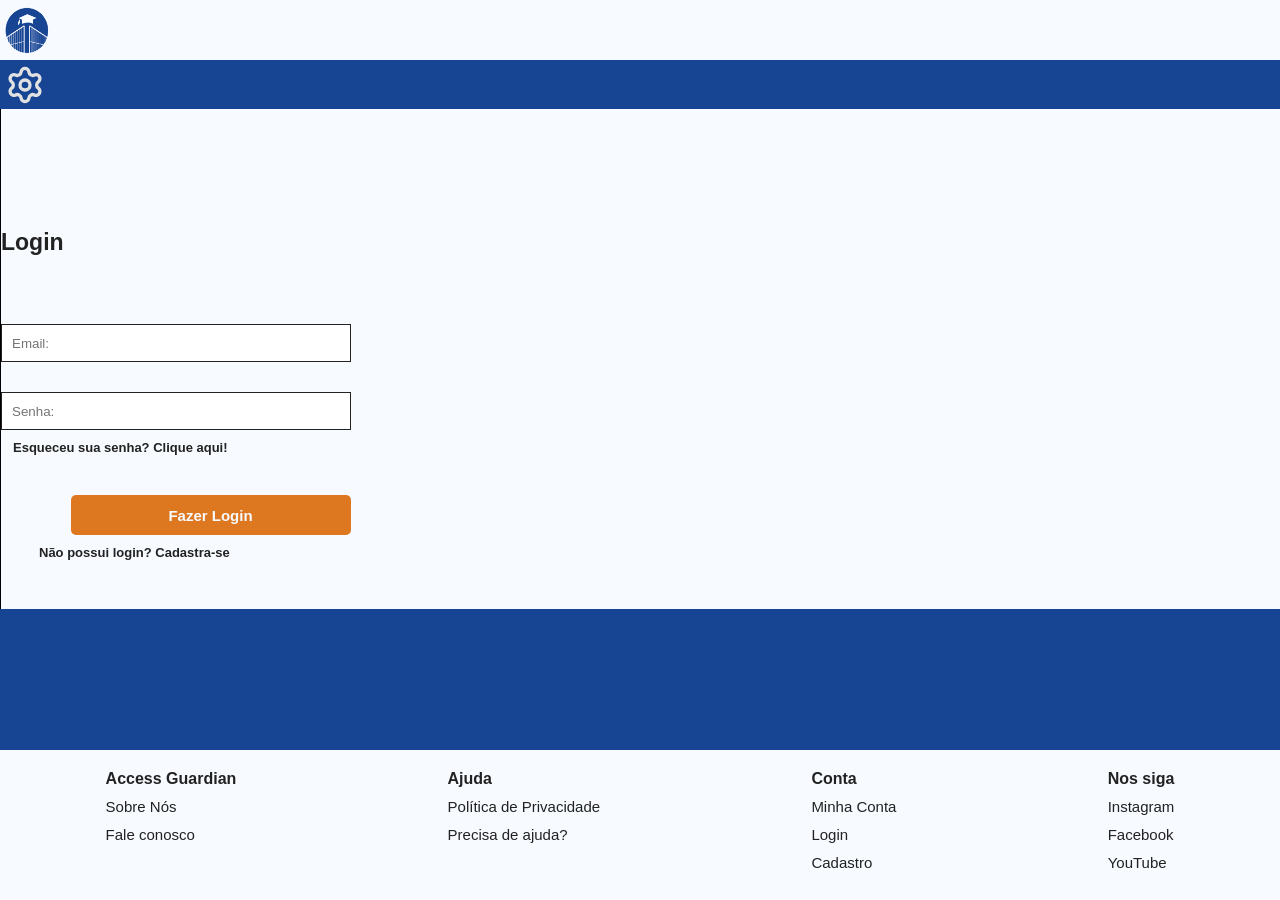
==== paginas/html/login.html @ 59a0178a "Ajustando a tela de inicio para celulares" ====
<!DOCTYPE html>
<html lang="pt-br">

<head>
    <meta charset="UTF-8">
    <meta name="viewport" content="width=device-width, initial-scale=1.0">
    <title>Início</title>
    <link rel="stylesheet" href="../style/style.css">
</head>

<body>

    <header class="page-header">
        <nav class="menu-header">
            <a href="inicio.html">
                <img src="../../imagens/logos/logo_fundo_branco.png" alt="Logo" class="logo-header">
            </a>
        </nav>
    </header>

    <main class="main-content">
        <button class="settings-main" aria-label="Configurações">

            <svg xmlns="http://www.w3.org/2000/svg" width="40" height="40" viewBox="0 0 24 24" fill="none"
                stroke="#E1E1E1" stroke-width="2" stroke-linecap="round" stroke-linejoin="round"
                class="lucide lucide-settings-icon lucide-settings">
                <path
                    d="M9.671 4.136a2.34 2.34 0 0 1 4.659 0 2.34 2.34 0 0 0 3.319 1.915 2.34 2.34 0 0 1 2.33 4.033 2.34 2.34 0 0 0 0 3.831 2.34 2.34 0 0 1-2.33 4.033 2.34 2.34 0 0 0-3.319 1.915 2.34 2.34 0 0 1-4.659 0 2.34 2.34 0 0 0-3.32-1.915 2.34 2.34 0 0 1-2.33-4.033 2.34 2.34 0 0 0 0-3.831A2.34 2.34 0 0 1 6.35 6.051a2.34 2.34 0 0 0 3.319-1.915" />
                <circle cx="12" cy="12" r="3" />
            </svg>

        </button>

        <section class="content-page">
            <div class="bloco2-content-page">

                <p class="title-login-content-page">Login</p>

                <form action="../php/classes/loginConfig.php" class="form-login-content-page">
                    <input type="email" id="emailUser" class="input-email-content-page" placeholder="Email:" required>
                    <input type="password" id="senhaUser" class="input-senha-content-page" placeholder="Senha:"
                        required>

                    <p class="txt-esqueceuSenha-content-page">Esqueceu sua senha? <a href="">Clique aqui!</a></p>

                    <input type="submit" class="btn-login-content-page" value="Fazer Login">

                    <p class="txt-cadastrase-content-page">Não possui login? <a href="">Cadastra-se</a></p>
                </form>

            </div>

        </section>
    </main>

    <footer class="page-footer">
        <nav class="menu-footer">
            <div class="bloco1-page-footer">
                <p class="title-page-footer">Access Guardian</p>
                <p class="txt-sobreNos-page-footer"><a href="">Sobre Nós</a></p>
                <p class="txt-faleConosco-page-footer"><a href="">Fale conosco</a></p>
            </div>
            <div class="bloco2-page-footer">
                <p class="title-page-footer">Ajuda</p>
                <p class="txt-politica-page-footer"><a href="">Política de Privacidade</a></p>
                <p class="txt-ajuda-page-footer"><a href="">Precisa de ajuda?</a></p>
            </div>
            <div class="bloco3-page-footer">
                <p class="title-page-footer">Conta</p>
                <p class="txt-conta-page-footer"><a href="">Minha Conta</a></p>
                <p class="txt-login-page-footer"><a href="">Login</a></p>
                <p class="txt-cadastro-page-footer"><a href="">Cadastro</a></p>
            </div>
            <div class="bloco4-page-footer">
                <p class="title-page-footer">Nos siga</p>
                <p class="txt-instagram-page-footer"><a href="">Instagram</a></p>
                <p class="txt-facebook-page-footer"><a href="">Facebook</a></p>
                <p class="txt-youtube-page-footer"><a href="">YouTube</a></p>
            </div>
        </nav>
    </footer>


</body>

</html>
---- paginas/style/style.css ----
* {
    padding: 0;
    margin: 0;
    box-sizing: border-box;
}

body {
    min-height: 100vh;
    display: flex;
    flex-direction: column;
}

.settings-main {
    background-color: transparent;
    border: none;
}

.page-header {
    background-color: #F7FAFF;
    height: 60px;
    align-items: center;
}

.main-content {
    background-color: #174493;
    flex: 1;
    padding-bottom: 100px;
}

.settings-main {
    margin-left: 5px;
    margin-top: 5px;
    width: fit-content;
    cursor: pointer;
}

.menu-header {
    display: flex;
    height: 65px;
    align-items: center;
}

.logo-header {
    height: 50px;
    width: 50px;
    margin-left: 3px;
    cursor: pointer;
}

.content-page {
    height: auto;
    min-height: 500px;
    width: auto;
    min-width: 800px;
    justify-self: center;
    background-color: #F7FAFF;
    display: flex;
}

.bloco1-content-page {
    display: block;
    height: auto;
    width: fit-content;
    min-width: 420px;
    justify-items: center;
    padding-top: 40px;
}

.txt-bemVindo-content-page {
    font-size: 23px;
    font-family: Arial, Helvetica, sans-serif;
    font-weight: 600;
    color: #222222;
}

.txt-introdutivo-content-page {
    text-align: justify;
    font-family: Arial, Helvetica, sans-serif;
    max-width: 300px;
    font-size: 13px;
    color: #222222;
}

.logo-content-page {
    display: flex;
    width: 190px;
    height: 190px;
    margin: 0 auto;
}

.bloco2-content-page {
    border-left: 1px solid black;
    display: block;
    height: auto;
    width: fit-content;
    min-width: 420px;
    justify-items: center;
    align-items: center;
    padding-top: 120px;
}

.form-login-content-page {
    display: flex;
    flex-direction: column;
}

.title-login-content-page {
    font-family: Arial, Helvetica, sans-serif;
    font-size: 23px;
    font-weight: 600;
    color: #222222;
}

.input-email-content-page {
    width: 350px;
    height: 38px;
    border: 1px solid #222222;
    padding-left: 10px;
    margin-top: 68px;
}

.input-senha-content-page {
    width: 350px;
    height: 38px;
    border: 1px solid #222222;
    padding-left: 10px;
    margin-top: 30px;
}

.input-email-content-page:focus,
.input-senha-content-page:focus {
    outline: 1px solid #222222;
}

.txt-esqueceuSenha-content-page {
    font-family: Arial, Helvetica, sans-serif;
    font-weight: 600;
    font-size: 13px;
    color: #222222;
    padding-left: 12px;
    padding-top: 10px;
}

.txt-esqueceuSenha-content-page a {
    color: #222222;
    text-decoration: none;
}

.btn-login-content-page {
    width: 280px;
    margin: 0 auto;
    height: 40px;
    background-color: #DE7820;
    border: none;
    border-radius: 5px;
    color: #F7FAFF;
    font-size: 15px;
    font-weight: 600;
    margin-top: 40px;
    cursor: pointer;
}

.btn-bloco1-content-page {
    width: 280px;
    margin: 0 auto;
    height: 40px;
    background-color: #DE7820;
    border: none;
    border-radius: 5px;
    color: #F7FAFF;
    font-size: 15px;
    font-weight: 600;
    margin-top: 40px;
    cursor: pointer;
    display: none;
}

.txt-cadastrase-content-page {
    font-family: Arial, Helvetica, sans-serif;
    font-weight: 600;
    font-size: 13px;
    color: #222222;
    padding-left: 38px;
    padding-top: 10px;
}

.txt-cadastrase-content-page a {
    color: #222222;
    text-decoration: none;
}

@media (max-width: 900px) {
    .content-page {
        max-height: 400px;
        max-width: 400px;
    }

    .logo-content-page {
        width: 120px;
        height: 120px;
    }

    .txt-bemVindo-content-page {
        font-size: 18px;
    }

    .txt-introdutivo-content-page {
        font-size: 12px;
    }

    .title-login-content-page {
        font-size: 18px;
    }

    .input-email-content-page {
        width: 300px;
        height: 30px;
    }

    .input-senha-content-page {
        width: 300px;
        height: 30px;
    }

    .txt-esqueceuSenha-content-page {
        font-size: 12px;
    }

    .txt-cadastrase-content-page {
        font-size: 12px;
    }

    .btn-login-content-page {
        width: 240px;
        height: 35px;
    }
}

@media (max-width: 840px) {
    .content-page {
        height: 400px;
        width: 400px;
        min-width: 600px;
        min-height: 500px;
    }

    .logo-content-page {
        width: 100px;
        height: 100px;
    }

    .txt-bemVindo-content-page {
        font-size: 14px;
    }

    .txt-introdutivo-content-page {
        font-size: 10px;
        max-width: 220px;
    }

    .title-login-content-page {
        font-size: 14px;
    }

    .input-email-content-page {
        width: 200px;
        height: 30px;
        margin-top: 30px;
    }

    .input-senha-content-page {
        width: 200px;
        height: 30px;
        margin-top: 10px;
    }

    .txt-esqueceuSenha-content-page {
        font-size: 10px;
    }

    .txt-cadastrase-content-page {
        font-size: 10px;
        padding-left: 15px;
    }

    .btn-login-content-page {
        width: 180px;
        height: 30px;
        margin-top: 20px;
    }

    .bloco1-content-page {
        height: auto;
        width: fit-content;
        min-width: 300px;
    }

    .bloco2-content-page {
        height: auto;
        width: fit-content;
        min-width: 300px;
        padding-top: 80px;
    }
}

@media (max-width: 650px) {
    .content-page {
        height: 300px;
        width: 300px;
        min-width: 500px;
        min-height: 400px;
    }

    .logo-content-page {
        width: 80px;
        height: 80px;
    }

    .txt-bemVindo-content-page {
        font-size: 12px;
    }

    .txt-introdutivo-content-page {
        font-size: 8px;
        max-width: 190px;
    }

    .title-login-content-page {
        font-size: 12px;
    }

    .input-email-content-page {
        width: 170px;
        height: 25px;
    }

    .input-senha-content-page {
        width: 170px;
        height: 25px;
    }

    .txt-esqueceuSenha-content-page {
        font-size: 8px;
    }

    .txt-cadastrase-content-page {
        font-size: 8px;
        padding-left: 15px;
    }

    .btn-login-content-page {
        width: 150px;
        height: 25px;
        font-size: 12px;
    }

    .bloco1-content-page {
        height: auto;
        width: fit-content;
        min-width: 250px;
    }

    .bloco2-content-page {
        height: auto;
        width: fit-content;
        min-width: 250px;
        padding-top: 80px;
    }
}

@media (max-width: 510px) {
    .content-page {
        height: 300px;
        width: 300px;
        min-width: 300px;
        min-height: 400px;
        background-color: transparent;
    }

    .logo-content-page {
        width: 80px;
        height: 80px;
    }

    .txt-bemVindo-content-page {
        font-size: 18px;
        color: #F7FAFF;
    }

    .txt-introdutivo-content-page {
        font-size: 14px;
        max-width: 300px;
        color: #F7FAFF;
        ;
    }

    .title-login-content-page {
        display: none;
    }

    .input-email-content-page {
        display: none;
    }

    .input-senha-content-page {
        display: none;
    }

    .txt-esqueceuSenha-content-page {
        display: none;
    }

    .txt-cadastrase-content-page {
        display: none;
    }

    .btn-login-content-page {
        display: none;
    }

    .bloco1-content-page {
        display: block;
        height: auto;
        width: 90%;
        justify-items: center;
    }

    .bloco2-content-page {
        display: none;
    }

    .btn-bloco1-content-page {
        width: 280px;
        margin: 0 auto;
        height: 40px;
        background-color: #DE7820;
        border: none;
        border-radius: 5px;
        color: #F7FAFF;
        font-size: 15px;
        font-weight: 600;
        margin-top: 40px;
        cursor: pointer;
        display: flex;
        justify-content: center;
        align-items: center;
    }
}
@media (max-width: 320px) {
    .content-page {
        height: 300px;
        width: 300px;
        min-width: 200px;
        min-height: 400px;
        background-color: transparent;
    }

    .logo-content-page {
        width: 80px;
        height: 80px;
    }

    .txt-bemVindo-content-page {
        font-size: 15px;
        color: #F7FAFF;
    }

    .txt-introdutivo-content-page {
        font-size: 12px;
        max-width: 240px;
        color: #F7FAFF;
        ;
    }

    .title-login-content-page {
        display: none;
    }

    .input-email-content-page {
        display: none;
    }

    .input-senha-content-page {
        display: none;
    }

    .txt-esqueceuSenha-content-page {
        display: none;
    }

    .txt-cadastrase-content-page {
        display: none;
    }

    .btn-login-content-page {
        display: none;
    }

    .bloco1-content-page {
        display: block;
        height: auto;
        width: 100%;
        justify-items: center;
    }

    .bloco2-content-page {
        display: none;
    }

    .btn-bloco1-content-page {
        width: 240px;
        margin: 0 auto;
        height: 40px;
        background-color: #DE7820;
        border: none;
        border-radius: 5px;
        color: #F7FAFF;
        font-size: 15px;
        font-weight: 600;
        margin-top: 40px;
        cursor: pointer;
        display: flex;
        justify-content: center;
        align-items: center;
    }
}
@media (max-width: 270px) {
    .content-page {
        height: 300px;
        width: 300px;
        min-width: 500px;
        min-height: 400px;
        background-color: transparent;
    }

    .logo-content-page {
        width: 80px;
        height: 80px;
    }

    .txt-bemVindo-content-page {
        font-size: 13px;
        color: #F7FAFF;
    }

    .txt-introdutivo-content-page {
        font-size: 10px;
        max-width: 210px;
        color: #F7FAFF;
        ;
    }

    .title-login-content-page {
        display: none;
    }

    .input-email-content-page {
        display: none;
    }

    .input-senha-content-page {
        display: none;
    }

    .txt-esqueceuSenha-content-page {
        display: none;
    }

    .txt-cadastrase-content-page {
        display: none;
    }

    .btn-login-content-page {
        display: none;
    }

    .bloco1-content-page {
        display: block;
        height: auto;
        width: 100%;
        justify-items: center;
    }

    .bloco2-content-page {
        display: none;
    }

    .btn-bloco1-content-page {
        width: 210px;
        margin: 0 auto;
        height: 40px;
        background-color: #DE7820;
        border: none;
        border-radius: 5px;
        color: #F7FAFF;
        font-size: 15px;
        font-weight: 600;
        margin-top: 40px;
        cursor: pointer;
        display: flex;
        justify-content: center;
        align-items: center;
    }
}
@media (max-width: 240px) {
    .content-page {
        height: 300px;
        width: 300px;
        min-width: 500px;
        min-height: 400px;
        background-color: transparent;
    }

    .logo-content-page {
        width: 80px;
        height: 80px;
    }

    .txt-bemVindo-content-page {
        font-size: 11px;
        color: #F7FAFF;
    }

    .txt-introdutivo-content-page {
        font-size: 10px;
        max-width: 180px;
        color: #F7FAFF;
        ;
    }

    .title-login-content-page {
        display: none;
    }

    .input-email-content-page {
        display: none;
    }

    .input-senha-content-page {
        display: none;
    }

    .txt-esqueceuSenha-content-page {
        display: none;
    }

    .txt-cadastrase-content-page {
        display: none;
    }

    .btn-login-content-page {
        display: none;
    }

    .bloco1-content-page {
        display: block;
        height: auto;
        width: 100%;
        justify-items: center;
    }

    .bloco2-content-page {
        display: none;
    }

    .btn-bloco1-content-page {
        width: 180px;
        margin: 0 auto;
        height: 40px;
        background-color: #DE7820;
        border: none;
        border-radius: 5px;
        color: #F7FAFF;
        font-size: 15px;
        font-weight: 600;
        margin-top: 40px;
        cursor: pointer;
        display: flex;
        justify-content: center;
        align-items: center;
    }
}
.page-footer {
    background-color: #F7FAFF;
    height: 150px;
}

.menu-footer {
    display: flex;
    justify-content: space-around;

}

.bloco1-page-footer {
    display: block;
    width: fit-content;
    height: 150px;
    padding-top: 10px;
}

.bloco2-page-footer {
    display: block;
    width: fit-content;
    height: 150px;
    padding-top: 10px;
}

.bloco3-page-footer {
    display: block;
    width: fit-content;
    height: 150px;
    padding-top: 10px;
}

.bloco4-page-footer {
    display: block;
    width: fit-content;
    height: 150px;
    padding-top: 10px;
}

.title-page-footer {
    font-family: Arial, Helvetica, sans-serif;
    font-weight: 600;
    color: #222222;
}

.bloco1-page-footer a,
.bloco2-page-footer a,
.bloco3-page-footer a,
.bloco4-page-footer a {
    text-decoration: none;
    color: #222222;
    font-family: Arial, Helvetica, sans-serif;
    font-size: 15px;
    text-align: left;
}

.page-footer p {
    padding-top: 10px;
}

.logo-page-footer {
    width: 50px;
    height: 50px;
    margin-top: 20px;
}

@media (max-width: 670px) {
    .page-footer {
        height: 100px;
    }

    .bloco1-page-footer,
    .bloco2-page-footer,
    .bloco3-page-footer,
    .bloco4-page-footer {
        height: 100px;
    }

    .bloco1-page-footer a,
    .bloco2-page-footer a,
    .bloco3-page-footer a,
    .bloco4-page-footer a{
        font-size: 12px;
    }
    .bloco1-page-footer p,
    .bloco2-page-footer p,
    .bloco3-page-footer p,
    .bloco4-page-footer p{
        font-size: 13px;
        padding-top: 5px;
    }
}
@media (max-width: 450px) {
    .page-footer {
        height: 100px;
    }

    .bloco1-page-footer,
    .bloco2-page-footer,
    .bloco3-page-footer,
    .bloco4-page-footer {
        height: 100px;
    }

    .bloco1-page-footer a,
    .bloco2-page-footer a,
    .bloco3-page-footer a,
    .bloco4-page-footer a{
        font-size: 10px;
    }
    .bloco1-page-footer p,
    .bloco2-page-footer p,
    .bloco3-page-footer p,
    .bloco4-page-footer p{
        font-size: 10px;
        padding-top: 5px;
    }
}
@media (max-width: 280px) {
    .page-footer {
        height: 100px;
    }

    .bloco1-page-footer,
    .bloco2-page-footer,
    .bloco3-page-footer,
    .bloco4-page-footer {
        height: 100px;
    }

    .bloco1-page-footer a,
    .bloco2-page-footer a,
    .bloco3-page-footer a,
    .bloco4-page-footer a{
        font-size: 6px;
    }
    .bloco1-page-footer p,
    .bloco2-page-footer p,
    .bloco3-page-footer p,
    .bloco4-page-footer p{
        font-size: 8px;
        padding-top: 5px;
    }
}
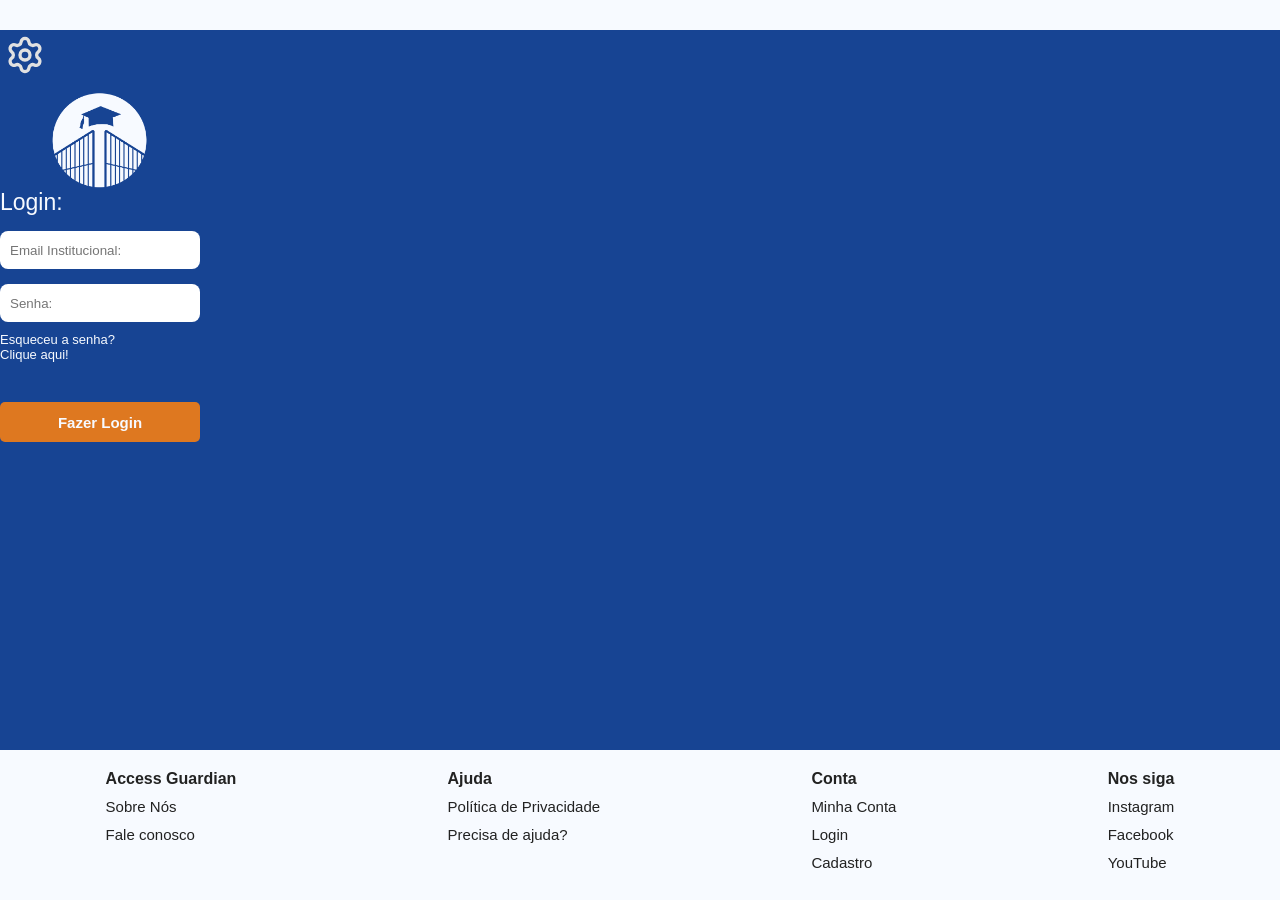
==== commit 35235560: "Atualizacao da tela de login para celulares" ====
--- a/paginas/html/login.html
+++ b/paginas/html/login.html
@@ -4,17 +4,138 @@
 <head>
     <meta charset="UTF-8">
     <meta name="viewport" content="width=device-width, initial-scale=1.0">
-    <title>Início</title>
+    <title>Login</title>
     <link rel="stylesheet" href="../style/style.css">
+    <style>
+        .content-page {
+            display: flex;
+            height: auto;
+        }
+
+        .logo-content-page {
+
+            width: 100px;
+            height: 100px;
+
+        }
+
+        .bloco2-content-page {
+            display: block;
+            border: none;
+            width: 100%;
+            height: auto;
+            min-width: fit-content;
+            justify-items: start;
+            align-items: center;
+            padding-top: 10px;
+
+            p,
+            a {
+                color: #F7FAFF;
+            }
+        }
+
+        .title-login-content-page,
+        .input-email-content-page,
+        .input-senha-content-page,
+        .txt-esqueceuSenha-content-page,
+        .txt-cadastrase-content-page,
+        .btn-login-content-page {
+            display: block;
+        }
+
+        .form-login-content-page {
+            display: flex;
+            flex-direction: column;
+        }
+
+        .title-login-content-page {
+            font-family: Arial, Helvetica, sans-serif;
+            font-weight: 500;
+        }
+
+        .input-email-content-page {
+            width: 200px;
+            height: 38px;
+            border-radius: 8px;
+            border: none;
+            padding-left: 10px;
+            margin-top: 15px;
+        }
+
+        .input-senha-content-page {
+            width: 200px;
+            height: 38px;
+            border: none;
+            border-radius: 8px;
+            padding-left: 10px;
+            margin-top: 15px;
+        }
+
+        .input-email-content-page:focus,
+        .input-senha-content-page:focus {
+            outline: 1px solid #222222;
+        }
+
+        .txt-esqueceuSenha-content-page {
+            font-family: Arial, Helvetica, sans-serif;
+            font-weight: 500;
+            font-size: 13px;
+            padding-left: 0px;
+            padding-top: 10px;
+            width: 120px;
+        }
+
+        .txt-esqueceuSenha-content-page a {
+            text-decoration: none;
+        }
+
+        .btn-login-content-page {
+            width: 200px;
+            margin: 0 auto;
+            height: 40px;
+            background-color: #DE7820;
+            border: none;
+            border-radius: 5px;
+            color: #F7FAFF;
+            font-size: 15px;
+            font-weight: 600;
+            margin-top: 40px;
+            cursor: pointer;
+        }
+
+        .page-header {
+            height: 30px;
+        }
+
+        @media (min-width: 270px) {
+            .content-page {
+                height: 300px;
+                width: 200px;
+                min-width: 180px;
+                min-height: 200px;
+                background-color: transparent;
+            }
+
+            .bloco2-content-page {
+                display: block;
+                border: none;
+                width: 100%;
+                height: auto;
+                min-width: fit-content;
+                justify-items: start;
+                align-items: center;
+                padding-top: 10px;
+
+            }
+        }
+    </style>
 </head>
 
 <body>
 
     <header class="page-header">
         <nav class="menu-header">
-            <a href="inicio.html">
-                <img src="../../imagens/logos/logo_fundo_branco.png" alt="Logo" class="logo-header">
-            </a>
         </nav>
     </header>
 
@@ -34,18 +155,19 @@
         <section class="content-page">
             <div class="bloco2-content-page">
 
-                <p class="title-login-content-page">Login</p>
+                <img src="../../imagens/logos/logo_fundo_azul.png" class="logo-content-page" alt="Logo">
+
+                <p class="title-login-content-page">Login:</p>
 
                 <form action="../php/classes/loginConfig.php" class="form-login-content-page">
-                    <input type="email" id="emailUser" class="input-email-content-page" placeholder="Email:" required>
+                    <input type="email" id="emailUser" class="input-email-content-page"
+                        placeholder="Email Institucional:" required>
                     <input type="password" id="senhaUser" class="input-senha-content-page" placeholder="Senha:"
                         required>
 
-                    <p class="txt-esqueceuSenha-content-page">Esqueceu sua senha? <a href="">Clique aqui!</a></p>
+                    <p class="txt-esqueceuSenha-content-page">Esqueceu a senha? <a href="">Clique aqui!</a></p>
 
                     <input type="submit" class="btn-login-content-page" value="Fazer Login">
-
-                    <p class="txt-cadastrase-content-page">Não possui login? <a href="">Cadastra-se</a></p>
                 </form>
 
             </div>
--- a/paginas/style/style.css
+++ b/paginas/style/style.css
@@ -369,6 +369,12 @@
 }
 
 @media (max-width: 510px) {
+    .page-header{
+            height: 30px;
+    }
+    .menu-header{
+        display: none;
+    }
     .content-page {
         height: 300px;
         width: 300px;
@@ -421,7 +427,7 @@
     .bloco1-content-page {
         display: block;
         height: auto;
-        width: 90%;
+        width: 100%;
         justify-items: center;
     }
 
@@ -446,10 +452,11 @@
         align-items: center;
     }
 }
+
 @media (max-width: 320px) {
     .content-page {
         height: 300px;
-        width: 300px;
+        width: 100%;
         min-width: 200px;
         min-height: 400px;
         background-color: transparent;
@@ -501,6 +508,7 @@
         height: auto;
         width: 100%;
         justify-items: center;
+        min-width: fit-content;
     }
 
     .bloco2-content-page {
@@ -524,12 +532,13 @@
         align-items: center;
     }
 }
+
 @media (max-width: 270px) {
     .content-page {
         height: 300px;
-        width: 300px;
-        min-width: 500px;
-        min-height: 400px;
+        width: 200px;
+        min-width: 180px;
+        min-height: 200px;
         background-color: transparent;
     }
 
@@ -578,7 +587,9 @@
         display: block;
         height: auto;
         width: 100%;
-        justify-items: center;
+        display: block;
+
+        min-width: fit-content;
     }
 
     .bloco2-content-page {
@@ -602,12 +613,13 @@
         align-items: center;
     }
 }
+
 @media (max-width: 240px) {
     .content-page {
         height: 300px;
-        width: 300px;
-        min-width: 500px;
-        min-height: 400px;
+        width: 200px;
+        min-width: 180px;
+        min-height: 200px;
         background-color: transparent;
     }
 
@@ -656,7 +668,9 @@
         display: block;
         height: auto;
         width: 100%;
-        justify-items: center;
+        display: block;
+
+        min-width: fit-content;
     }
 
     .bloco2-content-page {
@@ -672,6 +686,84 @@
         border-radius: 5px;
         color: #F7FAFF;
         font-size: 15px;
+        font-weight: 600;
+        margin-top: 40px;
+        cursor: pointer;
+        display: flex;
+        justify-content: center;
+        align-items: center;
+    }
+}
+@media (max-width: 200px) {
+    .content-page {
+        height: 300px;
+        width: 100%;
+        min-width: 150px;
+        min-height: 200px;
+        background-color: transparent;
+    }
+
+    .logo-content-page {
+        width: 70px;
+        height: 70px;
+    }
+
+    .txt-bemVindo-content-page {
+        font-size: 9px;
+        color: #F7FAFF;
+    }
+
+    .txt-introdutivo-content-page {
+        font-size: 8px;
+        max-width: 150px;
+        color: #F7FAFF;
+        ;
+    }
+
+    .title-login-content-page {
+        display: none;
+    }
+
+    .input-email-content-page {
+        display: none;
+    }
+
+    .input-senha-content-page {
+        display: none;
+    }
+
+    .txt-esqueceuSenha-content-page {
+        display: none;
+    }
+
+    .txt-cadastrase-content-page {
+        display: none;
+    }
+
+    .btn-login-content-page {
+        display: none;
+    }
+
+    .bloco1-content-page {
+        display: block;
+        height: auto;
+        width: 100%;
+        min-width: fit-content;
+    }
+
+    .bloco2-content-page {
+        display: none;
+    }
+
+    .btn-bloco1-content-page {
+        width: 150px;
+        margin: 0 auto;
+        height: 30px;
+        background-color: #DE7820;
+        border: none;
+        border-radius: 5px;
+        color: #F7FAFF;
+        font-size: 13px;
         font-weight: 600;
         margin-top: 40px;
         cursor: pointer;
@@ -761,17 +853,19 @@
     .bloco1-page-footer a,
     .bloco2-page-footer a,
     .bloco3-page-footer a,
-    .bloco4-page-footer a{
+    .bloco4-page-footer a {
         font-size: 12px;
     }
+
     .bloco1-page-footer p,
     .bloco2-page-footer p,
     .bloco3-page-footer p,
-    .bloco4-page-footer p{
+    .bloco4-page-footer p {
         font-size: 13px;
         padding-top: 5px;
     }
 }
+
 @media (max-width: 450px) {
     .page-footer {
         height: 100px;
@@ -787,17 +881,19 @@
     .bloco1-page-footer a,
     .bloco2-page-footer a,
     .bloco3-page-footer a,
-    .bloco4-page-footer a{
+    .bloco4-page-footer a {
         font-size: 10px;
     }
+
     .bloco1-page-footer p,
     .bloco2-page-footer p,
     .bloco3-page-footer p,
-    .bloco4-page-footer p{
+    .bloco4-page-footer p {
         font-size: 10px;
         padding-top: 5px;
     }
 }
+
 @media (max-width: 280px) {
     .page-footer {
         height: 100px;
@@ -813,13 +909,14 @@
     .bloco1-page-footer a,
     .bloco2-page-footer a,
     .bloco3-page-footer a,
-    .bloco4-page-footer a{
+    .bloco4-page-footer a {
         font-size: 6px;
     }
+
     .bloco1-page-footer p,
     .bloco2-page-footer p,
     .bloco3-page-footer p,
-    .bloco4-page-footer p{
+    .bloco4-page-footer p {
         font-size: 8px;
         padding-top: 5px;
     }
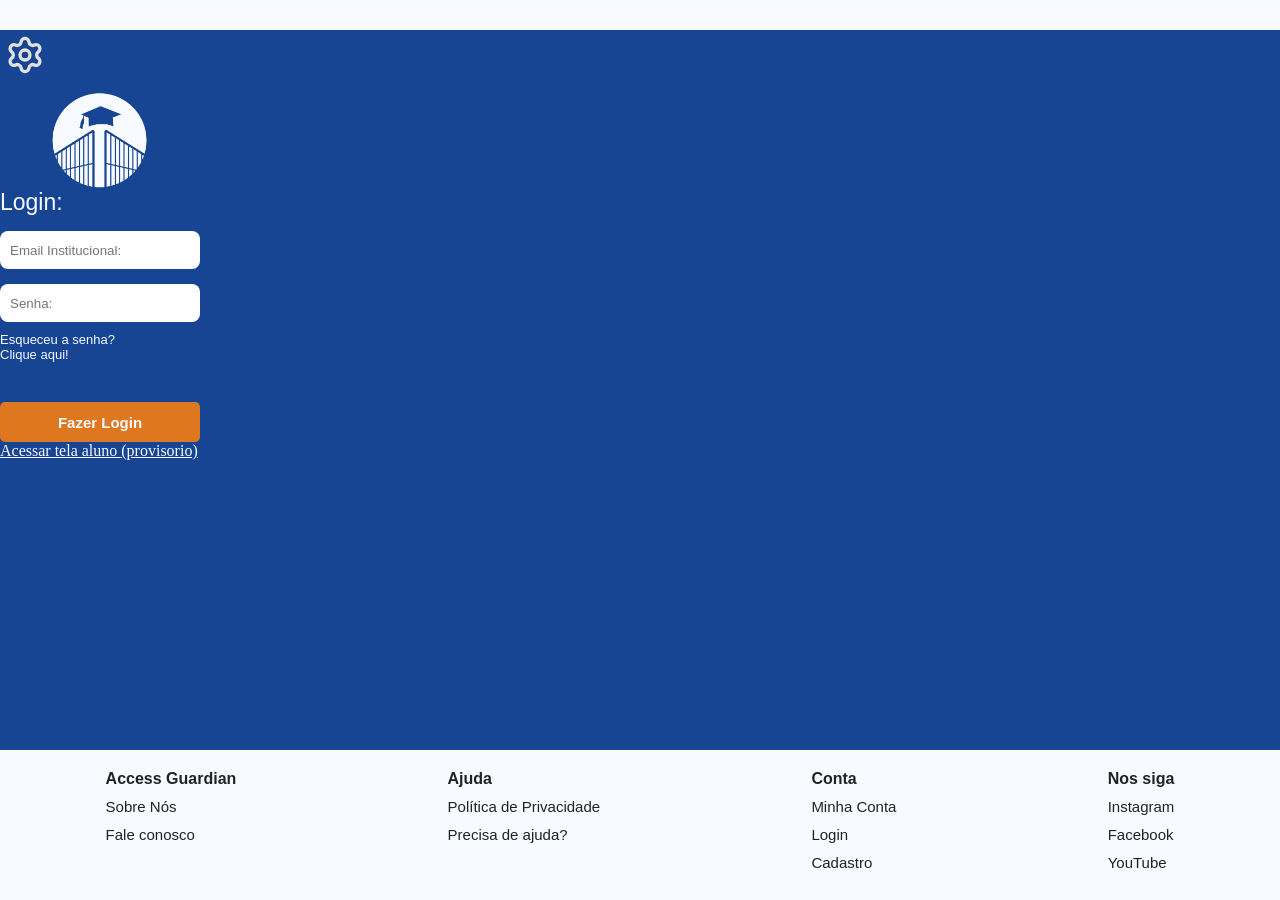
==== commit 460190a6: "Finalizcao da tela de aluno" ====
--- a/paginas/html/login.html
+++ b/paginas/html/login.html
@@ -167,7 +167,9 @@
 
                     <p class="txt-esqueceuSenha-content-page">Esqueceu a senha? <a href="">Clique aqui!</a></p>
 
+
                     <input type="submit" class="btn-login-content-page" value="Fazer Login">
+                    <a href="telaAluno.html">Acessar tela aluno (provisorio)</a>
                 </form>
 
             </div>
--- a/paginas/style/style.css
+++ b/paginas/style/style.css
@@ -920,4 +920,43 @@
         font-size: 8px;
         padding-top: 5px;
     }
+}
+.campo-content-aluno {
+    display: flex;
+    flex-direction: column;
+    width: 100%;
+    min-width: fit-content;
+    align-items: center;
+    justify-content: center;
+    gap: 30px;
+}
+.campos-aluno-content{
+    display: flex;
+    flex-direction: column;
+    justify-content: start;
+    width: 100%;
+    color: #F7FAFF;
+    font-family: Arial, Helvetica, sans-serif;
+    font-size: 13px;
+}
+.campos-aluno-content div{
+    border-bottom: 1px solid #F7FAFF;
+    margin-bottom: 15px;
+    padding-left: 6px;
+}
+.campo-buttons-aluno-content{
+    display: flex;
+    flex-direction: column;
+    gap: 20px;
+}
+.campo-buttons-aluno-content button{
+    width: 180px;
+    height: 30px;
+    background-color: #DE7820;
+    border: none;
+    border-radius: 5px;
+    color: #F7FAFF;
+    font-size: 13px;
+    font-weight: 600;
+    cursor: pointer;
 }
